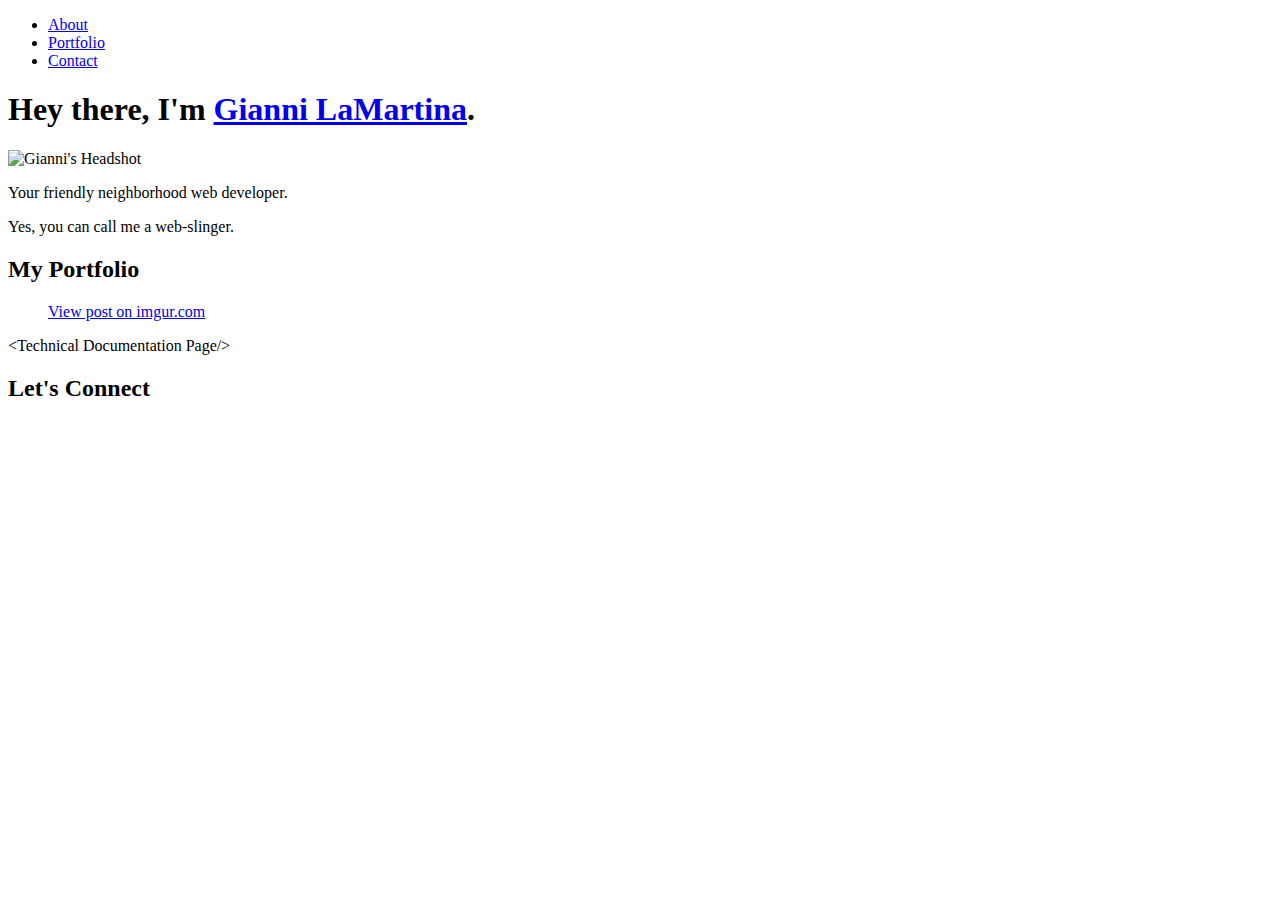
==== Gianni's Website/index.html @ 4f61c657 "Update index.html" ====
<!DOCTYPE html>
<html lang="en">
    <head>
        <title>Gianni LaMartina</title>
        <meta charset="UTF-8">
        <meta name="viewport" content="width=device-width, initial-scale=1">
        <link href="/styles.css" rel="stylesheet"/>
        <link rel="preconnect" href="https://fonts.gstatic.com">
        <link href="https://fonts.googleapis.com/css2?family=Roboto&display=swap" rel="stylesheet">
        <link rel="stylesheet" href="https://use.fontawesome.com/releases/v5.8.2/css/all.css"
        integrity="sha384-oS3vJWv+0UjzBfQzYUhtDYW+Pj2yciDJxpsK1OYPAYjqT085Qq/1cq5FLXAZQ7Ay"
        crossorigin="anonymous"/>
    </head>
    <body>

        <!-- Nav Section-->
        <nav id="navbar" class="nav">
            <ul class="nav-list">
                <li>
                    <a href="#about">About</a>
                </li>
                <li>
                    <a href="#portfolio">Portfolio</a>
                </li>
                <li>
                    <a href="#contact">Contact</a>
                </li>
            </ul>
        </nav>

        <!-- Welcome Section -->
        <section id="about" class="about">
            <h1>Hey there, I'm <a href="https://linkedin.com/in/lamartinagianni" target="_blank">Gianni LaMartina</a>.</h1>
            <img id="headshot" src="/images/headshot.jpg" alt="Gianni's Headshot">
            <p>Your friendly neighborhood web developer.</p>
            <p>Yes, you can call me a web-slinger.</p>
        </section>
        
        <!-- Projects Section -->
        <section id="portfolio" class="portfolio-section">
            <h2 class="portfolio-section-header">My Portfolio</h2>
                <div class="portfolio-grid">
                    <blockquote class="imgur-embed-pub" lang="en" data-id="LOcXw3y"><a href="https://imgur.com/LOcXw3y" class="porfolio portfolio-tile"><img class="portfolio-image">View post on imgur.com</a></blockquote><script async src="//s.imgur.com/min/embed.js" charset="utf-8"></script>
    <p class="portfolio-title"><span class="code">&lt;</span>Technical Documentation Page<span class="code">&#47;&gt;</span>
    </p>
                </div>
        </section>

        <!-- Contact Section-->
        <section id="contact" class="contact-section">
            <div class="contact-section-header">
                <h2>Let's Connect</h2>
            </div>
            <div class="contact-links">
                <a href="https://linkedin.com/in/lamartinagianni" target="_blank" class="btn contact-details"><i class="fab fa-5x fa-linkedin"></i></a>
                <a href="https://twitter.com/giannilamartina/" target="_blank" class="btn contact-details"><i class="fab fa-5x fa-twitter"></i></a>
                <a href="https://github.com/giannilamartina" target="_blank" class="btn contact-details"><i class="fab fa-5x fa-github"></i></a>
                <a href="mailto:lamartinagianni@gmail.com" target="_blank" class="btn contact-details"><i class="far fa-5x fa-envelope"></i></a>
            </div>
        </section>
    </body>
</html>
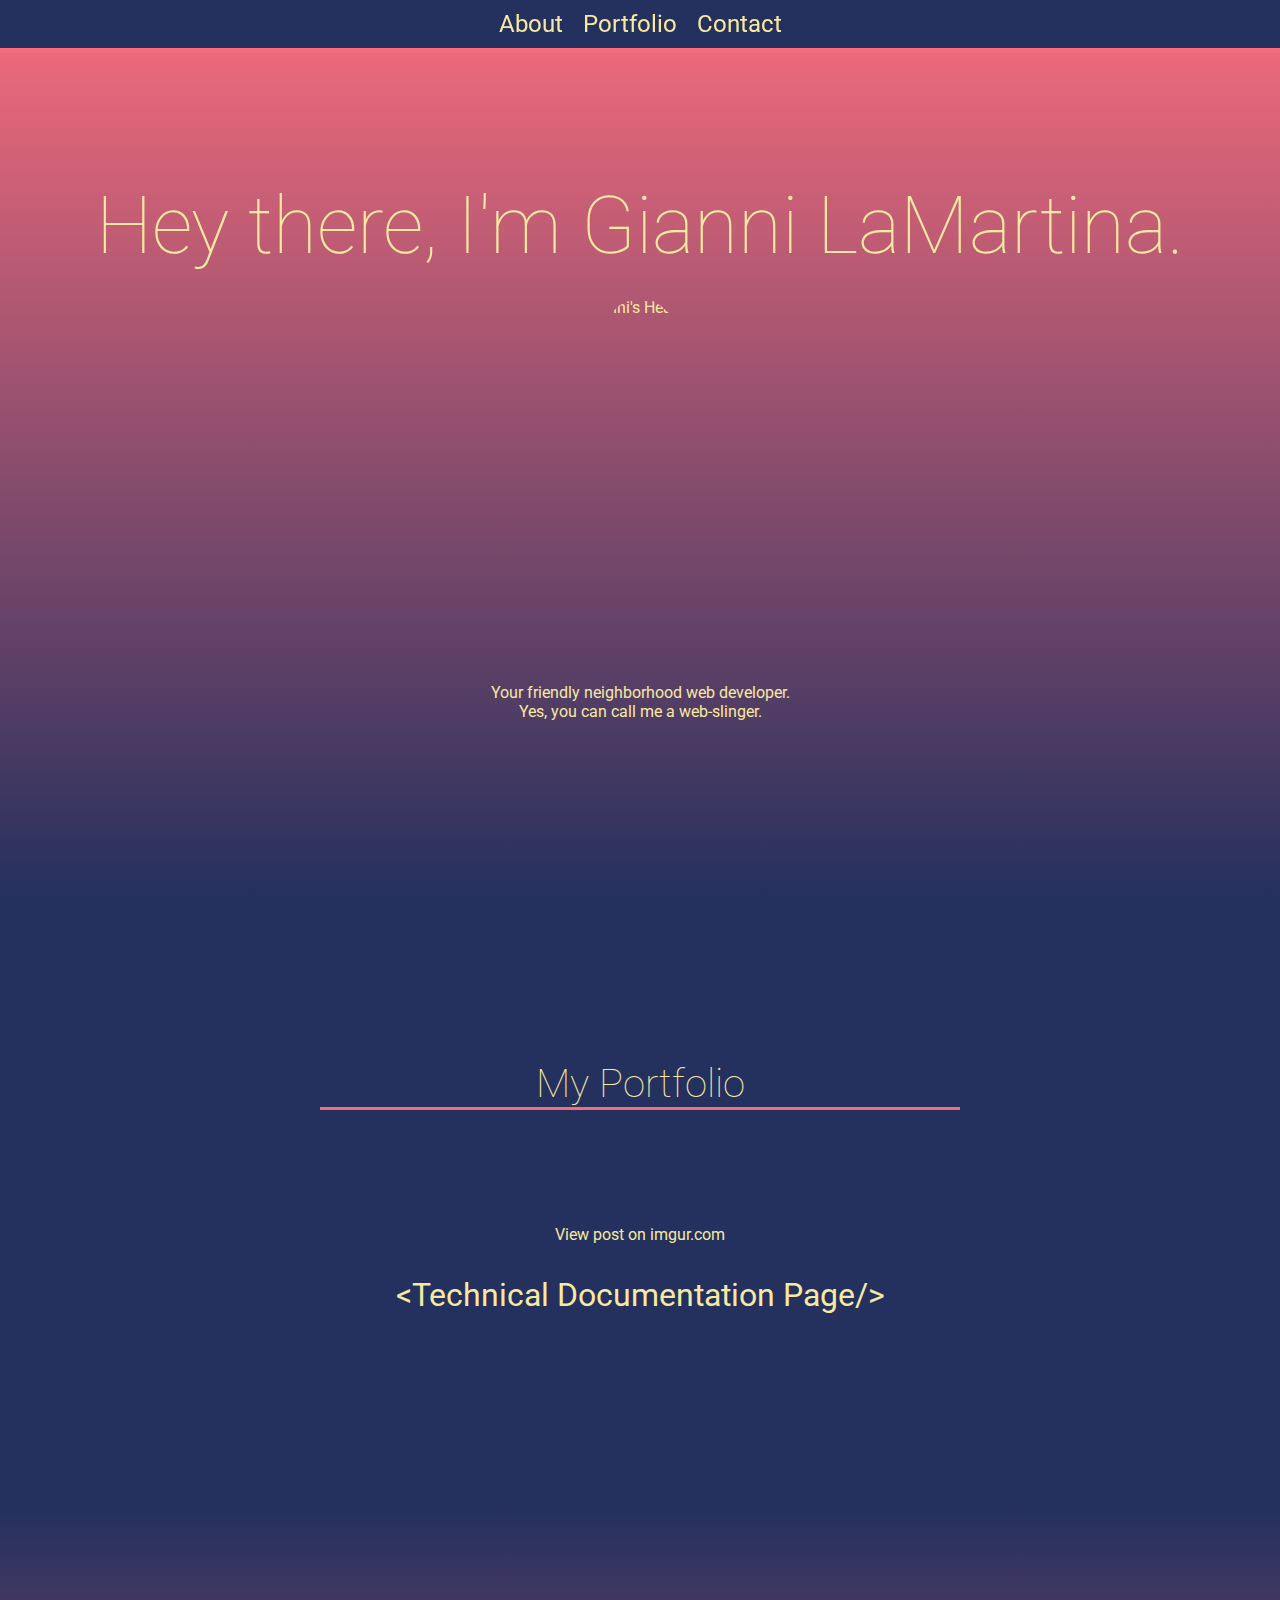
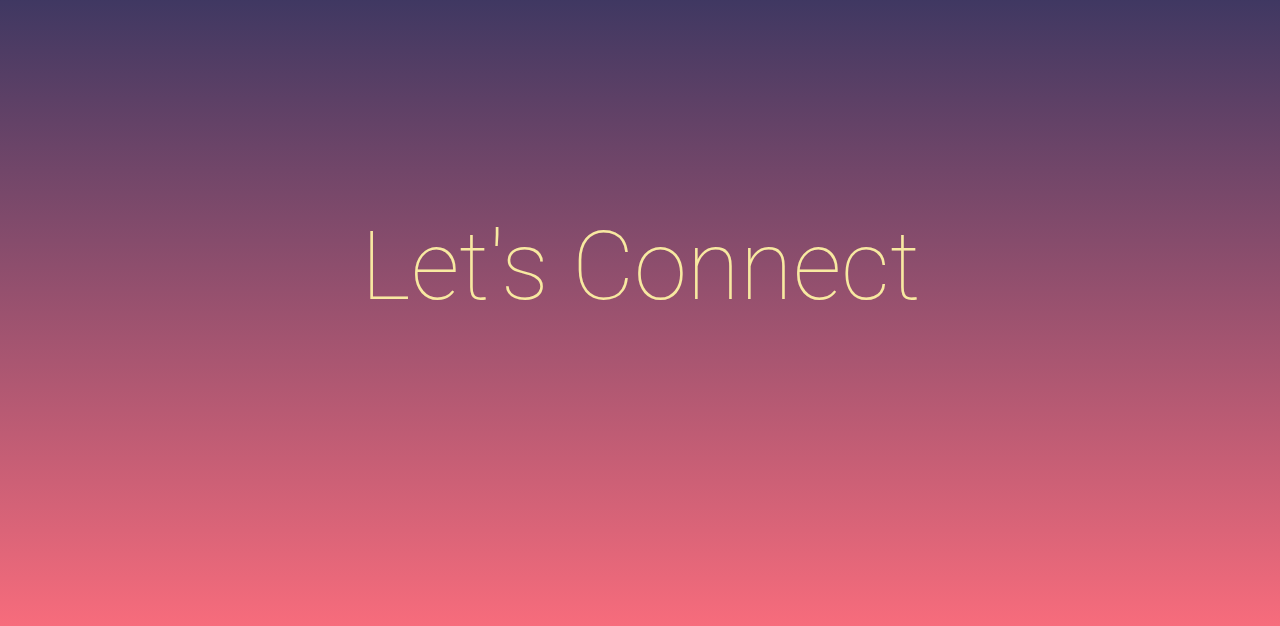
==== commit 2b593ebf: "Update index.html" ====
--- a/Gianni's Website/index.html
+++ b/Gianni's Website/index.html
@@ -4,7 +4,7 @@
         <title>Gianni LaMartina</title>
         <meta charset="UTF-8">
         <meta name="viewport" content="width=device-width, initial-scale=1">
-        <link href="/styles.css" rel="stylesheet"/>
+        <link href="styles.css" rel="stylesheet" type="text/css"/>
         <link rel="preconnect" href="https://fonts.gstatic.com">
         <link href="https://fonts.googleapis.com/css2?family=Roboto&display=swap" rel="stylesheet">
         <link rel="stylesheet" href="https://use.fontawesome.com/releases/v5.8.2/css/all.css"
--- a/Gianni's Website/styles.css
+++ b/Gianni's Website/styles.css
@@ -0,0 +1,203 @@
+:root {
+    --main-white: #F8E9A1;
+    --main-red: #F76C7C;
+    --main-lightblue: #A8D0E6;
+    --main-medblue: #374785;
+    --main-darkblue: #24305E;
+}
+
+* {
+    margin: 0;
+    padding: 0;
+  }
+
+html {
+    scroll-behavior: smooth;
+}
+
+body {
+    font-family: 'Roboto', sans-serif;
+    color: var(--main-white);
+}
+
+.nav {
+    display: flex;
+    justify-content: center;
+    position: fixed;
+    top: 0;
+    left: 0;
+    width: 100%;
+    background: var(--main-darkblue);
+    box-shadow: 0 5px 0 var(--main-red);
+}
+
+.nav-list {
+    display: flex;
+}
+
+@media (max-width: 28.75em) {
+    .nav {
+      justify-content: center;
+    }
+    
+    .nav-list {
+      margin: 0 1rem;
+    }
+}
+
+.nav-list a {
+    display: block;
+    font-size: 1.5rem;
+    padding: 10px;
+    transition: color .5s linear;
+}
+
+.nav-list a:hover {
+    color: var(--main-red);
+    transition: color .5s linear;
+}
+
+a {
+    transition: color .5s linear;
+}
+
+a:hover {
+    color: var(--main-lightblue);
+    transition: color .5s linear;
+}
+
+h1, h2 {
+    font-family: 'Roboto', sans-serif;
+    font-weight: 10;
+    text-align: center;
+    cursor: default;
+}
+
+h1 {
+    font-size: 5rem;
+}
+
+h2 {
+    font-size: 2.5rem;
+    transition: color .5s linear;
+}
+
+h2:hover {
+    color: var(--main-red);
+    transition: color .5s linear;
+}
+
+
+ul {
+    list-style: none;
+}
+
+a {
+    text-decoration: none;  
+    color: var(--main-white); 
+}
+
+p {
+    cursor: default;
+    transition: color 1s linear;
+}
+
+p:hover {
+    color: var(--main-lightblue);
+    transition: color 1s linear;
+}
+
+.about {
+    display: flex;
+    flex-direction: column;
+    justify-content: center;
+    align-items: center;
+    width: 100%;
+    height: 100vh;
+    background: linear-gradient(var(--main-red),var(--main-darkblue));
+    
+}
+
+#headshot {
+    height: 40%;
+    border-radius: 50%;
+    margin: 25px 0;
+}
+
+.portfolio-section {
+    text-align: center;
+    padding: 10rem 2rem;
+    background: var(--main-darkblue);
+    color: var(--main-white);
+}
+
+.portfolio-section-header {
+    max-width: 640px;
+    margin: 0 auto 6rem auto;
+    border-bottom: 0.2rem solid var(--main-red);
+}
+
+@media (max-width: 28.75em) {
+    .portfolio-section-header {
+        font-size: 4rem;
+    }
+}
+
+/* "Automatic" image grid using no media queries */
+/*
+.portfolio-grid {
+    
+    display: grid;
+    
+}
+*/
+
+@media (max-wdith: 30.625em) {
+    .portfolio-section {
+        padding: 6rem 1rem;
+    }
+
+    .portolio-grid {
+        grid-template-columns: 1fr;
+    }
+}
+
+.portfolio {
+    background: var(--main-medblue);
+    box-shadow: 1px 1px 2px rgba(0, 0, 0, 0.5);
+    border-radius: 2px;
+}
+
+.portfolio-image {
+    height: calc(100% - 6.8rem);
+    width: 100%;
+    object-fit: cover;
+}
+
+.portfolio-title {
+    font-size: 2rem;
+    padding: 2rem 0.5rem;
+}
+
+.contact-section {
+    display: flex;
+    flex-direction: column;
+    justify-content: center;
+    align-items: center;
+    text-align: center;
+    width: 100%;
+    height: 80vh;
+    padding: 0 2 rem;
+    background: linear-gradient(var(--main-darkblue),var(--main-red));
+}
+
+.contact-section-header > h2 {
+    font-size: 6rem;
+}
+
+@media (max-width: 28.75em) {
+    .contact-section-header > h2 {
+        font-size: 4rem;
+    }
+}
+
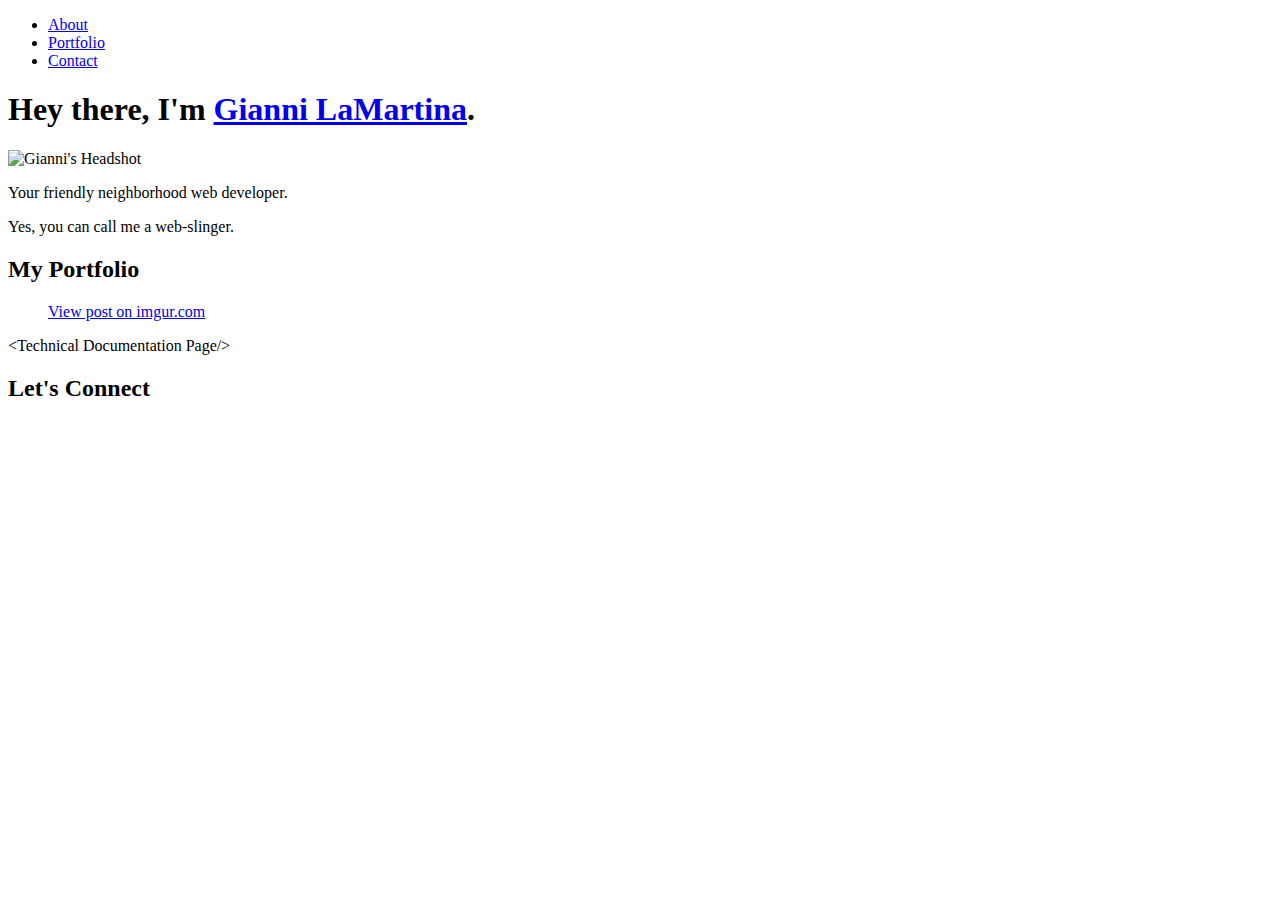
==== commit 20e9051f: "Update index.html" ====
--- a/Gianni's Website/index.html
+++ b/Gianni's Website/index.html
@@ -5,11 +5,7 @@
         <meta charset="UTF-8">
         <meta name="viewport" content="width=device-width, initial-scale=1">
         <link href="styles.css" rel="stylesheet" type="text/css"/>
-        <link rel="preconnect" href="https://fonts.gstatic.com">
-        <link href="https://fonts.googleapis.com/css2?family=Roboto&display=swap" rel="stylesheet">
-        <link rel="stylesheet" href="https://use.fontawesome.com/releases/v5.8.2/css/all.css"
-        integrity="sha384-oS3vJWv+0UjzBfQzYUhtDYW+Pj2yciDJxpsK1OYPAYjqT085Qq/1cq5FLXAZQ7Ay"
-        crossorigin="anonymous"/>
+        
     </head>
     <body>
 
